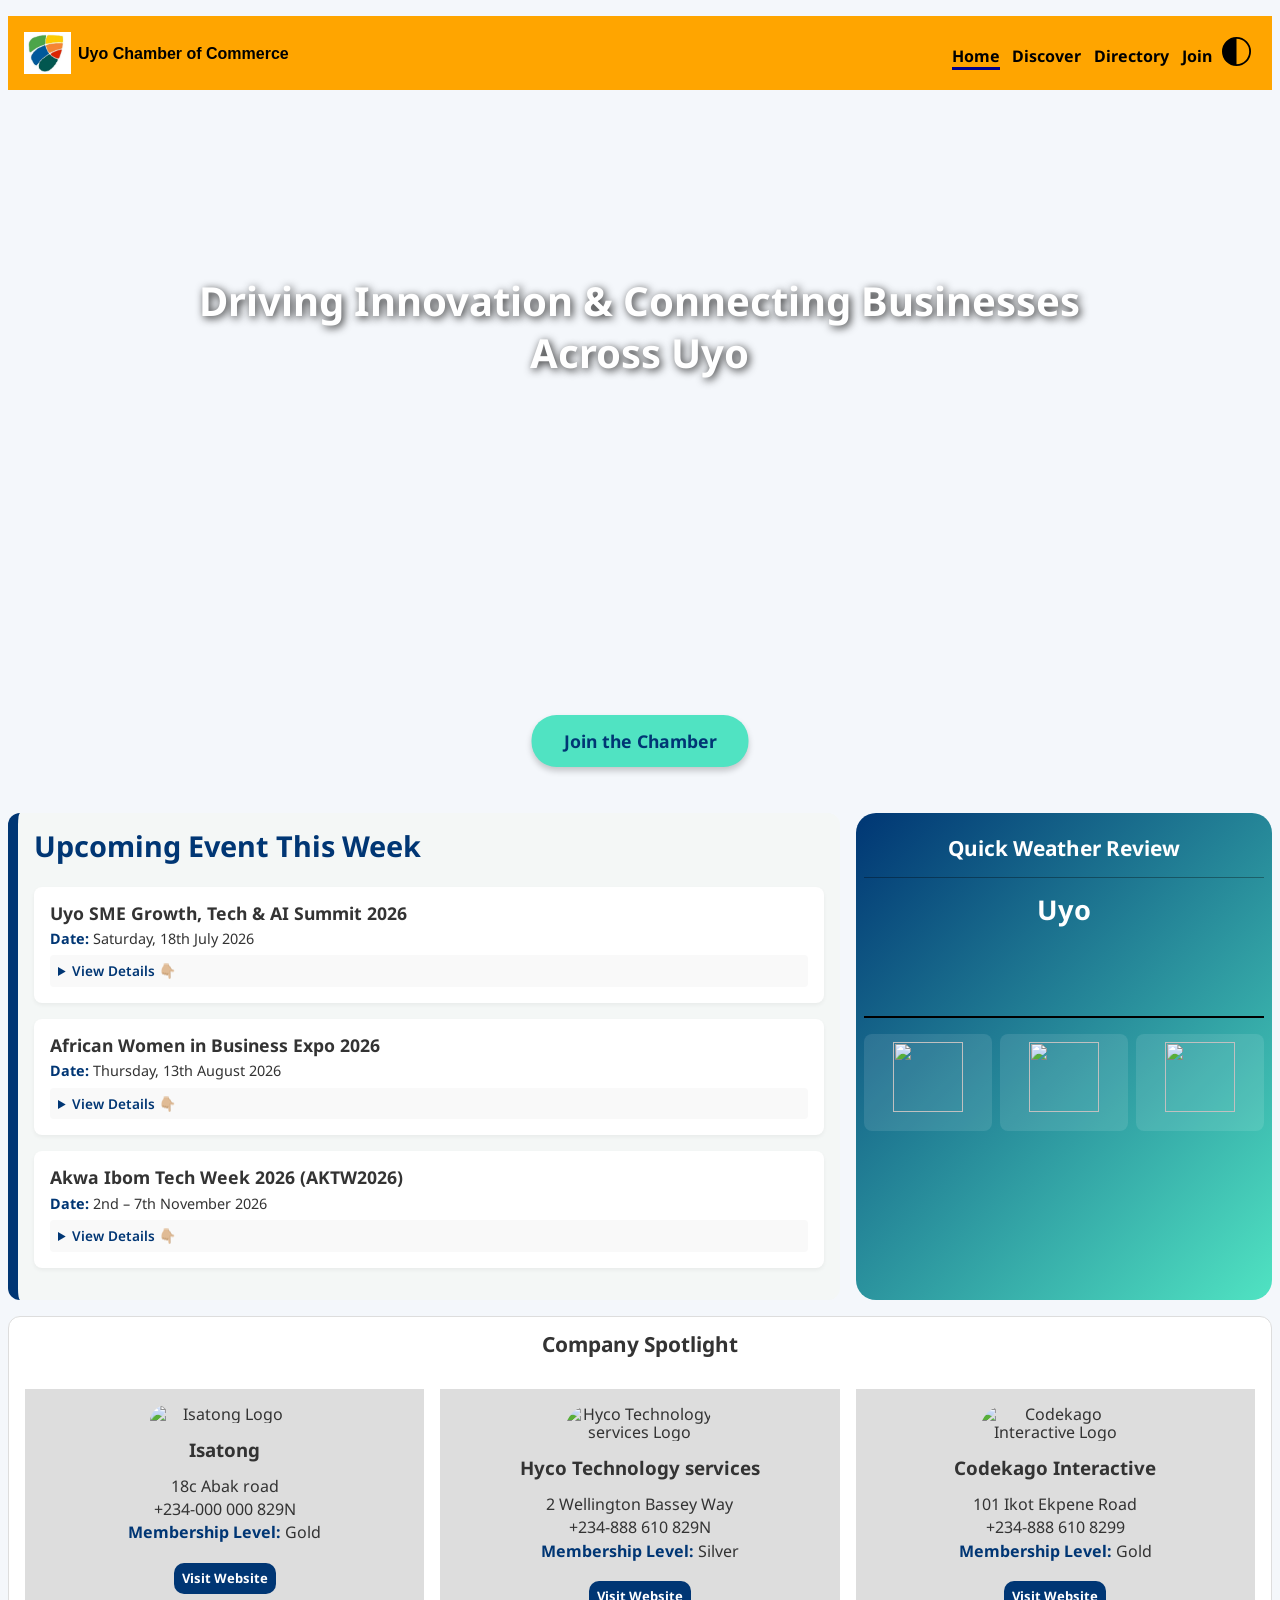
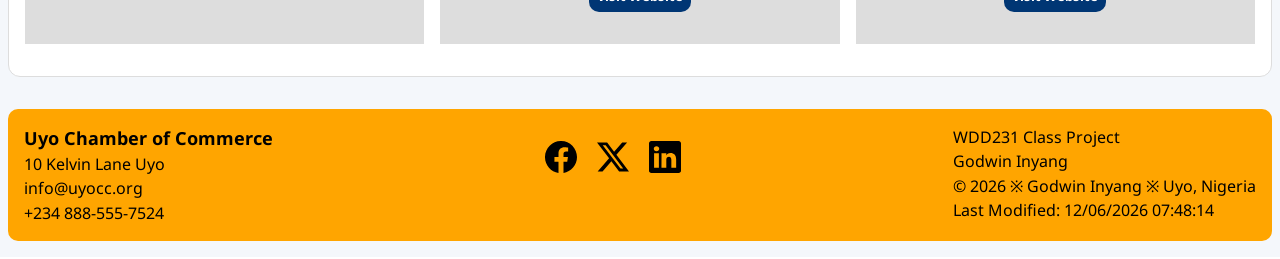
==== chamber/index.html @ 814ba2d1 "Chamber Home page Project" ====
<!DOCTYPE html>
<html lang="en">

<head>
    <meta charset="UTF-8">
    <meta name="viewport" content="width=device-width, initial-scale=1.0">
    <title>Home | Uyo City Chamber of Commerce</title>
    <meta name="author" content="Godwin Inyang">
    <meta name="description"
        content="Welcome to Uyo's central hub for business growth and community updates. Access local weather, explore member spotlights, and join Uyo's top network today!">
    
    <!-- Favorite Icon -->
    <link rel="icon" href="images/chamber-favicon.ico">

    <!-- Google Font API -->
    <link rel="preconnect" href="https://fonts.googleapis.com">
    <link rel="preconnect" href="https://fonts.gstatic.com" crossorigin>
    <link href="https://fonts.googleapis.com/css2?family=Noto+Sans:ital,wght@0,100..900;1,100..900&display=swap"
        rel="stylesheet">

    <!--  Facebook meta information -->
    <meta property="og:title" content="Uyo City Chamber of commerce homepage">
    <meta property="og:description"
        content="Welcome to Uyo's central hub for business growth and community updates. Access local weather, explore member spotlights, and join Uyo's top network today!">
    <meta property="og:image" content="https://godwino17.github.io/wdd231/chamber/images/chamber-logo.png">
    <meta property="og:url" content="https://godwino17.github.io/wdd231/chamber/index.html">

    <!-- Style sheets -->
    <link rel="stylesheet" href="styles/normalise.css">
    <link rel="stylesheet" href="styles/small.css">
    <link rel="stylesheet" href="styles/larger.css">

    <!-- Scripts -->
    <script src="scripts/chamber.js" defer></script>
    <!--Script specific to this page only -->
    <script type="module" src="scripts/weather.mjs"></script> 
</head>

<body>
    <div class="home">
        <header>
            <img src="images/chamber-logo.png" alt="Uyo Chamber of Commerce Logo" width="47">
            <span>Uyo Chamber of Commerce</span>

            <button class="dark" id="dark" aria-label="toggle dark/light mode" type="button"><img
                    src="images/toggle-dark.svg" alt="" width="24" height="24"></button>
            <button class="hambtn" id="hambtn" aria-label="navigation button" type="button"></button>

            <nav class="main-nav">
                <ul>
                    <li><a class="current" aria-current="page" href="index.html">Home</a></li>
                    <li><a href="#">Discover</a></li>
                    <li><a href="directory.html">Directory</a></li>
                    <li><a href="#">Join</a></li>
                </ul>
            </nav>
        </header>

        <main>
            <div class="hero-img">
                <h1>Driving Innovation & Connecting Businesses Across Uyo</h1>

                <picture>
                    <source srcset="images/hero-large.webp" media="(min-width: 1000px)">
                    <source srcset="images/hero-medium.webp" media="(min-width: 550px)">
                    <img src="images/hero-small.webp" alt="Uyo landscape view" width="500" height="280" loading="lazy">
                </picture>
                
                <a href="join.html">Join the Chamber</a>
            </div>

            <section class="weather">
                <h2>Quick Weather Review</h2>
                <div class="today-temp">
                    <p>Uyo</p>
                    <figure>
                        <figcaption></figcaption>
                        <img class="w-icon" src="" alt="">
                    </figure>
                    <p class="c-temp"></p>
                    <p class="today-date"></p>
                </div>

                <div class="future-temp">
                    <div>
                        <p class="day1-date"></p>
                        <img class="day1-icon" src="" alt="">
                        <p class="day1-descrip"></p>
                        <p class="day1-temp"></p>
                    </div>
                    <div>
                        <p class="day2-date"></p>
                        <img class="day2-icon" src="" alt="">
                        <p class="day2-descrip"></p>
                        <p class="day2-temp"></p>
                    </div>
                    <div>
                        <p class="day3-date"></p>
                        <img class="day3-icon" src="" alt="">
                        <p class="day3-descrip"></p>
                        <p class="day3-temp"></p>
                    </div>
                </div>

            </section>

            <section class="events">
                <h2>Upcoming Event This Week</h2>
                <section>
                    <h3>Uyo SME Growth, Tech & AI Summit 2026</h3>
                    <p><span>Date:</span> Saturday, 18th July 2026</p>
                    <details> 
                        <summary>View Details 👇🏼</summary>
                        <p>A high-level gathering focused on equipping local MSMEs with digital transformation and artificial intelligence
                        tools. Features expert panels and a live business pitch competition.</p>
                    </details>
                </section>

                <section>
                    <h3>African Women in Business Expo 2026</h3>
                    <p><span>Date:</span> Thursday, 13th August 2026</p>
                    <details>
                        <summary>View Details 👇🏼</summary>
                        <p>Dedicated to networking, market access, and trade matchmaking opportunities for female entrepreneurs and
                        women-led enterprises in the Niger Delta region.</p>
                    </details>
                </section>

                <section>
                    <h3>Akwa Ibom Tech Week 2026 (AKTW2026)</h3>
                    <p><span>Date:</span> 2nd – 7th November 2026</p>
                    <details>
                        <summary>View Details 👇🏼</summary>
                        <p><span>Theme:</span> Scaling the Frontier: From Homegrown Innovation to Global MarketsDetails: The state's premier tech convergence
                            helping local startups capture international investment and position talent for the global digital economy.</p>
                        <p>The state's premier tech convergence helping local startups capture international investment and position
                        talent for the global digital economy.</p>
                    </details>
                </section>
            </section>

            <section class="member-cnt">
                <h2>Company Spotlight</h2>

            </section>
        </main>

        <footer>
            <div>
                <p class="block">Uyo Chamber of Commerce</p>
                <p>10 Kelvin Lane Uyo</p>
                <p>info@uyocc.org</p>
                <p>+234 888-555-7524</p>
            </div>

            <div class="social">
                <a href="https://web.facebook.com/profile.php?id=61576403897286" target="_blank"><img
                        src="images/facebook.svg" alt="Facebook" width="32" height="32"></a>
                <a href="https://web.twitter.com" target="_blank"><img src="images/twitter-x.svg" alt="twitter X"
                        width="32" height="32"></a>
                <a href="https://linkedin.com/in/godwin-inyang531" target="_blank"><img src="images/linkedin.svg"
                        alt="Linkedin" width="32" height="32"></a>
            </div>

            <div>
                <p>WDD231 Class Project</p>
                <p>Godwin Inyang</p>
                <p>&copy; <span id="year"></span> ※ Godwin Inyang ※ Uyo, Nigeria</p>
                <p id="now"></p>
            </div>
        </footer>
    </div>
</body>

</html>
---- chamber/styles/normalise.css ----
/*! normalize.css v8.0.1 | MIT License | github.com/necolas/normalize.css */

/* Document
   ========================================================================== */

/**
 * 1. Correct the line height in all browsers.
 * 2. Prevent adjustments of font size after orientation changes in iOS.
 */

html {
    line-height: 1.15;
    /* 1 */
    -webkit-text-size-adjust: 100%;
    /* 2 */
}

/* Sections
   ========================================================================== */

/**
 * Remove the margin in all browsers.
 */

body {
    margin: 0;
}

/**
 * Render the `main` element consistently in IE.
 */

main {
    display: block;
}

/**
 * Correct the font size and margin on `h1` elements within `section` and
 * `article` contexts in Chrome, Firefox, and Safari.
 */

/* h1 {
    font-size: 2em;
    margin: 0.67em 0;
} */

/* Grouping content
   ========================================================================== */

/**
 * 1. Add the correct box sizing in Firefox.
 * 2. Show the overflow in Edge and IE.
 */

hr {
    box-sizing: content-box;
    /* 1 */
    height: 0;
    /* 1 */
    overflow: visible;
    /* 2 */
}

/**
 * 1. Correct the inheritance and scaling of font size in all browsers.
 * 2. Correct the odd `em` font sizing in all browsers.
 */

pre {
    font-family: monospace, monospace;
    /* 1 */
    font-size: 1em;
    /* 2 */
}

/* Text-level semantics
   ========================================================================== */

/**
 * Remove the gray background on active links in IE 10.
 */

a {
    background-color: transparent;
}

/**
 * 1. Remove the bottom border in Chrome 57-
 * 2. Add the correct text decoration in Chrome, Edge, IE, Opera, and Safari.
 */

abbr[title] {
    border-bottom: none;
    /* 1 */
    text-decoration: underline;
    /* 2 */
}

/**
 * Add the correct font weight in Chrome, Edge, and Safari.
 */

b,
strong {
    font-weight: bolder;
}

/**
 * 1. Correct the inheritance and scaling of font size in all browsers.
 * 2. Correct the odd `em` font sizing in all browsers.
 */

code,
kbd,
samp {
    font-family: monospace, monospace;
    /* 1 */
    font-size: 1em;
    /* 2 */
}

/**
 * Add the correct font size in all browsers.
 */

small {
    font-size: 80%;
}

/**
 * Prevent `sub` and `sup` elements from affecting the line height in
 * all browsers.
 */

sub,
sup {
    font-size: 75%;
    line-height: 0;
    position: relative;
    vertical-align: baseline;
}

sub {
    bottom: -0.25em;
}

sup {
    top: -0.5em;
}

/* Embedded content
   ========================================================================== */

/**
 * Remove the border on images inside links in IE 10.
 */

img {
    border-style: none;
}

/* Forms
   ========================================================================== */

/**
 * 1. Change the font styles in all browsers.
 * 2. Remove the margin in Firefox and Safari.
 */

button,
input,
optgroup,
select,
textarea {
    font-family: inherit;
    /* 1 */
    font-size: 100%;
    /* 1 */
    line-height: 1.15;
    /* 1 */
    margin: 0;
    /* 2 */
}

/**
 * Show the overflow in IE.
 * 1. Show the overflow in Edge.
 */

button,
input {
    /* 1 */
    overflow: visible;
}

/**
 * Remove the inheritance of text transform in Edge, Firefox, and IE.
 * 1. Remove the inheritance of text transform in Firefox.
 */

button,
select {
    /* 1 */
    text-transform: none;
}

/**
 * Correct the inability to style clickable types in iOS and Safari.
 */

button,
[type="button"],
[type="reset"],
[type="submit"] {
    -webkit-appearance: button;
}

/**
 * Remove the inner border and padding in Firefox.
 */

button::-moz-focus-inner,
[type="button"]::-moz-focus-inner,
[type="reset"]::-moz-focus-inner,
[type="submit"]::-moz-focus-inner {
    border-style: none;
    padding: 0;
}

/**
 * Restore the focus styles unset by the previous rule.
 */

button:-moz-focusring,
[type="button"]:-moz-focusring,
[type="reset"]:-moz-focusring,
[type="submit"]:-moz-focusring {
    outline: 1px dotted ButtonText;
}

/**
 * Correct the padding in Firefox.
 */

fieldset {
    padding: 0.35em 0.75em 0.625em;
}

/**
 * 1. Correct the text wrapping in Edge and IE.
 * 2. Correct the color inheritance from `fieldset` elements in IE.
 * 3. Remove the padding so developers are not caught out when they zero out
 *    `fieldset` elements in all browsers.
 */

legend {
    box-sizing: border-box;
    /* 1 */
    color: inherit;
    /* 2 */
    display: table;
    /* 1 */
    max-width: 100%;
    /* 1 */
    padding: 0;
    /* 3 */
    white-space: normal;
    /* 1 */
}

/**
 * Add the correct vertical alignment in Chrome, Firefox, and Opera.
 */

progress {
    vertical-align: baseline;
}

/**
 * Remove the default vertical scrollbar in IE 10+.
 */

textarea {
    overflow: auto;
}

/**
 * 1. Add the correct box sizing in IE 10.
 * 2. Remove the padding in IE 10.
 */

[type="checkbox"],
[type="radio"] {
    box-sizing: border-box;
    /* 1 */
    padding: 0;
    /* 2 */
}

/**
 * Correct the cursor style of increment and decrement buttons in Chrome.
 */

[type="number"]::-webkit-inner-spin-button,
[type="number"]::-webkit-outer-spin-button {
    height: auto;
}

/**
 * 1. Correct the odd appearance in Chrome and Safari.
 * 2. Correct the outline style in Safari.
 */

[type="search"] {
    -webkit-appearance: textfield;
    /* 1 */
    outline-offset: -2px;
    /* 2 */
}

/**
 * Remove the inner padding in Chrome and Safari on macOS.
 */

[type="search"]::-webkit-search-decoration {
    -webkit-appearance: none;
}

/**
 * 1. Correct the inability to style clickable types in iOS and Safari.
 * 2. Change font properties to `inherit` in Safari.
 */

::-webkit-file-upload-button {
    -webkit-appearance: button;
    /* 1 */
    font: inherit;
    /* 2 */
}

/* Interactive
   ========================================================================== */

/*
 * Add the correct display in Edge, IE 10+, and Firefox.
 */

details {
    display: block;
}

/*
 * Add the correct display in all browsers.
 */

summary {
    display: list-item;
}

/* Misc
   ========================================================================== */

/**
 * Add the correct display in IE 10+.
 */

template {
    display: none;
}

/**
 * Add the correct display in IE 10.
 */

[hidden] {
    display: none;
}
---- chamber/styles/small.css ----
* {
    padding: 0;
    margin: 0;
    box-sizing: border-box;
}

.directory, .home {
    background-color: #f4f7fb;
    color: #333;
    /* font-family: Verdana, Geneva, Tahoma, sans-serif; */
    font-family: "Noto Sans", sans-serif;
    padding: 1rem .5rem;
}

/************************* DIRECTORY PAGE ******************************/
/************************* HEADER ******************************/
header {
    display: grid;
    grid-template-columns: 47px auto 44px 44px;
    align-items: start;
    background-color: orange;
    padding: 1rem;
}

header span {
    font-family: Verdana, Geneva, Tahoma, sans-serif;
    font-size: 1.2rem;
    font-weight: 500;
    padding-left: 5px;
    color: black;
}

.dark img {
    width: 2rem;
    height: 2rem;
}

.hambtn::before {
    content: "\2630";
    font-size: 2.5rem;
}

.hambtn.show::before {
    content: "\2716";
}

header button {
    font-weight: 700;
    border: none;
    align-self: last baseline;
    width: 100%;
    height: 100%;
    background-color: transparent;
    color: black;
    cursor: pointer;
}

.main-nav {
    display: none;
    grid-column: 1/5;
    padding: .5rem .5rem 0;
    margin-top: .5rem;
}

.show {
    display: block;
}

.main-nav ul {
    list-style: none;
    padding: .5rem 0;
}

.main-nav li {
    padding: .5rem 0;
}

.main-nav a {
    text-decoration: none;
    font-weight: 700;
    color: black;
    transition: color 0.3s ease;
}

.current { 
    border-bottom: 3px solid darkblue;
}

.main-nav a:hover {
    color: #38bdf8;
}

/*********************** MAIN **************************/
.directory main {
    padding: 1rem 0;
}

.directory h1 {
    padding-bottom: 1rem;
    font-size: 1.3rem;
    color: black;
}

.directory main div {
    display: flex;
    justify-content: center;
    gap: 1rem;
}

.directory main button {
    padding: .5rem 1.5rem;
    font-weight: 700;
    cursor: pointer;
    background-color: rgba(255, 166, 0, 0.493);
    color: black;
    border: none;
    border-radius: 6px;
    transition: all 0.3s ease;
}

.directory main button:hover {
    background-color: rgba(255, 166, 0, 0.767);
    transform: translateY(-2px);
    box-shadow: 0 4px 10px rgba(37, 99, 235, 0.3);
}

.directory .view {
    display: grid;
    grid-template-columns: 1fr;
    margin-top: 1.5rem;
}

.directory .grid {
    display: grid;
    grid-template-columns:  1fr 2fr;
    gap: .5rem;
    background-color: white;
    border-radius: 12px;
    padding: 1rem;
    margin: .5rem;
    box-shadow: 0 2px 8px rgba(0, 0, 0, 0.08);
    transition: all 0.3s ease
}


.directory .grid:hover {
    transform: translateY(-5px);
    box-shadow: 0 8px 18px rgba(0, 0, 0, 0.15);
}

.directory .grid h2 {
    text-align: center;
    grid-column: 1/3;
    border-bottom: 1px solid #030405;
    color: #1e293b;
    margin-bottom: 5px;
    padding-bottom: 5px;
}

.directory .grid div:nth-child(even) {
    grid-column: 1/2;
}

.directory .grid div {
    display: flex;
    flex-direction: column;
    gap: .2rem;
    justify-content: start;
    grid-column: 2/3;
    color: #475569;
}

.directory .grid img {
    width: 100%;
    border-radius: 8px;
}

.directory .grid span {
    font-weight: 700;
    font-size: small;
    color: black;
}

.directory .grid p {
    font-size: small;
}

.directory .lines {
    display: flex;
    flex-direction: column;
    text-align: left;
    margin-top: 1.5rem;
}

.directory .list {
    padding: 1rem;
}

.directory .list:nth-child(odd) {
    background-color: rgba(128, 128, 128, 0.301);
}

.directory .list h2 {
    font-size: medium;
    color: black;
    margin-bottom: .8rem;
}

.directory .list p {
    font-size: medium;
    padding-bottom: 3px;
}

.directory .list span {
    font-weight: 700;
    font-size: small;
    color: black;
}


/*********************** FOOTER **************************/
footer {
    background-color: orange;
    padding: 1rem;
    margin-top: 2rem;
    border-radius: 10px;
}

footer P {
    padding: 3px 0;
    color: black;
}

.block {
    font-size: large;
    font-weight: 700;
}

.social {
    text-align: center;
}

.social img {
    margin: 1rem .5rem;
    transition: transform 0.3s ease;
}

.social img:hover {
    transform: scale(1.15);
}

/*********************** HOME PAGE **************************/
.home main {
    /* ➕ */
    display: flex;
    flex-direction: column;
    gap: 2rem;
    max-width: 100%;
}
.hero-img {
    /* ➕ */
    position: relative;
    text-align: center;
    /* overflow: hidden; */
    /* border-radius: 12px; */
}

.hero-img img {
    width: 100%;
    height: auto;
    display: block;
    object-fit: cover;
    filter: brightness(70%);
}

.hero-img h1 {
    /* ➕ */
    position: absolute;
    top: 35%;
    left: 50%;
    transform: translate(-50%, -70%);
    width: 90%;
    color: white;
    font-size: 1.3rem;
    font-weight: 700;
    text-shadow: 2px 2px 8px rgba(0, 0, 0, 0.85);
    margin: 0;
    line-height: 1.3;
    z-index: 1;
}

.hero-img a {
    /* ➕ */
    position: absolute;
    bottom: 15px;
    left: 50%;
    transform: translateX(-50%);
    background-color: #50e3c2;
    color: #003674;
    padding: 0.6rem 1.2rem;
    text-decoration: none;
    font-weight: bold;
    border-radius: 25px;
    font-size: 0.9rem;
    box-shadow: 0 4px 6px rgba(0, 0, 0, 0.2);
    white-space: nowrap;
}

.weather {
    background: linear-gradient(135deg, #003674, #50e3c2);
    border-radius: 20px;
    padding: .5rem;
    text-align: center;
    color: white;
}

.weather h2 {
    font-size: 1.3rem;
    padding: 1rem 0;
    border-bottom: 1px solid rgba(0, 0, 0, 0.329);
}

.today-temp p {
    font-size: 1.7rem;
    font-weight: 700;
    padding: 1rem 0;
    text-transform: capitalize;
}

.weather figcaption {
    text-transform: capitalize;
}

.weather .c-temp {
    font-size: 2rem;
    color: yellow;
    font-style: italic;
    padding-top: 0;
}

.weather .today-date {
    font-size: medium;
    margin-bottom: 1.5rem;
    padding-top: 0;
}

.future-temp {
    display: flex;
    gap: .5rem;
    justify-content: center;
    border-top: 2px solid black;
    padding: 1rem 00;
}

.future-temp  div {
    /* ➕ */
    flex: 1 1 100%;
    background: rgba(255, 255, 255, 0.1);
    padding: 0.5rem;
    border-radius: .5rem;
    font-size: 0.85rem;
}

.day1-date, .day2-date, .day3-date {
    font-weight: 500;
}

.day1-icon, .day2-icon, .day3-icon {
    width: 70px;
    height: 70px;
}

.day1-descrip, .day2-descrip, .day3-descrip {
    font-style: italic;
    text-transform: capitalize;
    padding-bottom: .5rem;
}

.events {
    /* ➕ */
    background-color: #f4f7f6;
    padding: 1rem;
    border-radius: 12px;
    border-left: 10px solid #003674;
}

.events h2 {
    /* ➕ */
    font-size: 1.3rem;
    color: #003674;
    margin-bottom: 1rem;
}

.events section {
    /* ➕ */
    background: white;
    padding: 1rem;
    margin-bottom: 1rem;
    border-radius: 8px;
    box-shadow: 0 2px 4px rgba(0, 0, 0, 0.05);
}

.events h3 {
    /* ➕ */
    font-size: 1.1rem;
    color: #333;
    margin-top: 0;
    margin-bottom: 0.5rem;
}

.events p {
    /* ➕ */
    font-size: 0.9rem;
    margin: 0.3rem 0;
}

.events p span {
    /* ➕ */
    font-weight: bold;
    color: #003674;
}

details {
    /* ➕ */
    margin-top: 0.5rem;
    background: #f9f9f9;
    padding: 0.5rem;
    border-radius: 4px;
    cursor: pointer;
}

summary {
    /* ➕ */
    font-size: 0.85rem;
    font-weight: 600;
    color: #003674;
    outline: none;
}

details p {
    /* ➕ */
    padding-top: 0.5rem;
    line-height: 1.4;
    color: #555;
}

.member-cnt {
    background-color: #ffffff;
    padding: 1rem;
    border-radius: 12px;
    border: 1px solid #ddd;
    text-align: center;
}

.member-cnt h2 {
    font-size: 1.3rem;
    color: #333;
    margin-bottom: 1rem;
}

.member-cnt section {
    padding: 1rem;
    background-color: #ddd;
    margin-bottom: 1rem;
}

.member-cnt img {
    display: block;
    margin: 0 auto;
    padding-bottom: 1rem;
}

.member-cnt h3 {
    padding-bottom: 1rem;
}

.member-cnt p {
    padding-bottom: 5px;
}

.member-cnt span {
    font-weight: 700;
    color: #003674;
}

.member-cnt a {
    display: block;
    text-decoration: none;
    color: white;
    background-color: #003674;
    padding: .5rem;
    width: fit-content;
    margin: 1rem auto;
    border-radius: 10px;
    font-size: small;
    font-weight: 700;
}
---- chamber/styles/larger.css ----
@media screen and (min-width: 418px) {
    header span {
        margin-top: 10px;
        font-size: 1rem;
        font-weight: 700;
        padding-right: 1rem;
    }

    .dark img {
        margin-right: 2rem;
    }
}

@media screen and (min-width: 620px) {
    /************************* HEADER ******************************/
    .hambtn {
        display: none;
    }

    header {
        display: grid;
        grid-template-columns: 44px 1fr 1fr 44px;
        align-items: end;
    }

    header span {
        margin: 0 0 10px 5px;
    }

    .main-nav {
        display: block;
        background-color: inherit;
        grid-column: 3/4;
        grid-row: 1/2;
        margin: 0;
        padding: 0;
        text-align: right;
    }

    .dark img {
        grid-column: 4/5;
        margin-left: 10px;
        width: 1.8rem;
        height: 1.8rem;
        cursor: pointer;
    }

    .main-nav ul {
        display: flex;
        flex-direction: row;
        gap: .8rem;
        justify-content: end;
        align-items: flex-end;
    }

    .main-nav li {
        padding: 0;
    }

    /************************* DIRECTORY MAIN ******************************/
    .directory h1 {
        padding: 0 0 1rem .5rem;
    }

    .directory .view {
        display: grid;
        grid-template-columns: 1fr 1fr;
    }

    .directory .list {
        display: grid;
        grid-template-columns: 1fr 1fr 1fr 1.5fr;
        grid-template-columns: .5fr .5fr .5fr 1fr;
        gap: 1rem;
        padding: .5rem 0 1rem 3px;
    }

    .directory .list h2 {
        font-size: small;
        margin-bottom: 0;
    }

    .directory .list p {
        font-size: small;
    }

    /************************* FOOTER ******************************/
    footer {
        display: flex;
        justify-content: space-between;

    }

    /************************* HOME MAIN ******************************/
    .home main {
        display: grid;
        grid-template-columns: 2fr 1fr; 
        gap: 1rem;
    }

    .hero-img {
        grid-column: 1 / -1;
    }

    .hero-img h1 {
        font-size: 2.5rem;
        width: 70%;
        transform: translate(-50%, -60%);
    }

    .hero-img a {
        bottom: 30px;
        padding: 1rem 2rem;
        font-size: 1.1rem;
    }

    .hero-img a:hover {
        background-color: #003674;
        color: white;
    }

    .events {
        grid-column: 1/2;
        grid-row: 2/3;
        margin: 0;
    }

    .events h2 {
        font-size: 1.8rem;
        margin-bottom: 1.5rem;
    }

    .weather {
        grid-column: 2/3;
        /* align-self: start; */
    }

    .member-cnt {
        display: grid;
        grid-template-columns: repeat(3, 1fr);
        gap: 1rem;
        grid-column: 1/3;
        grid-row: 3/4;
    }

    .member-cnt h2 {
        grid-column: 1/4;
    }

    .member-cnt img {
        border-radius: 50px;
    }
}

@media screen and (min-width: 870px) {
    .directory .view {
            display: grid;
            grid-template-columns: 1fr 1fr 1fr;
    }
}
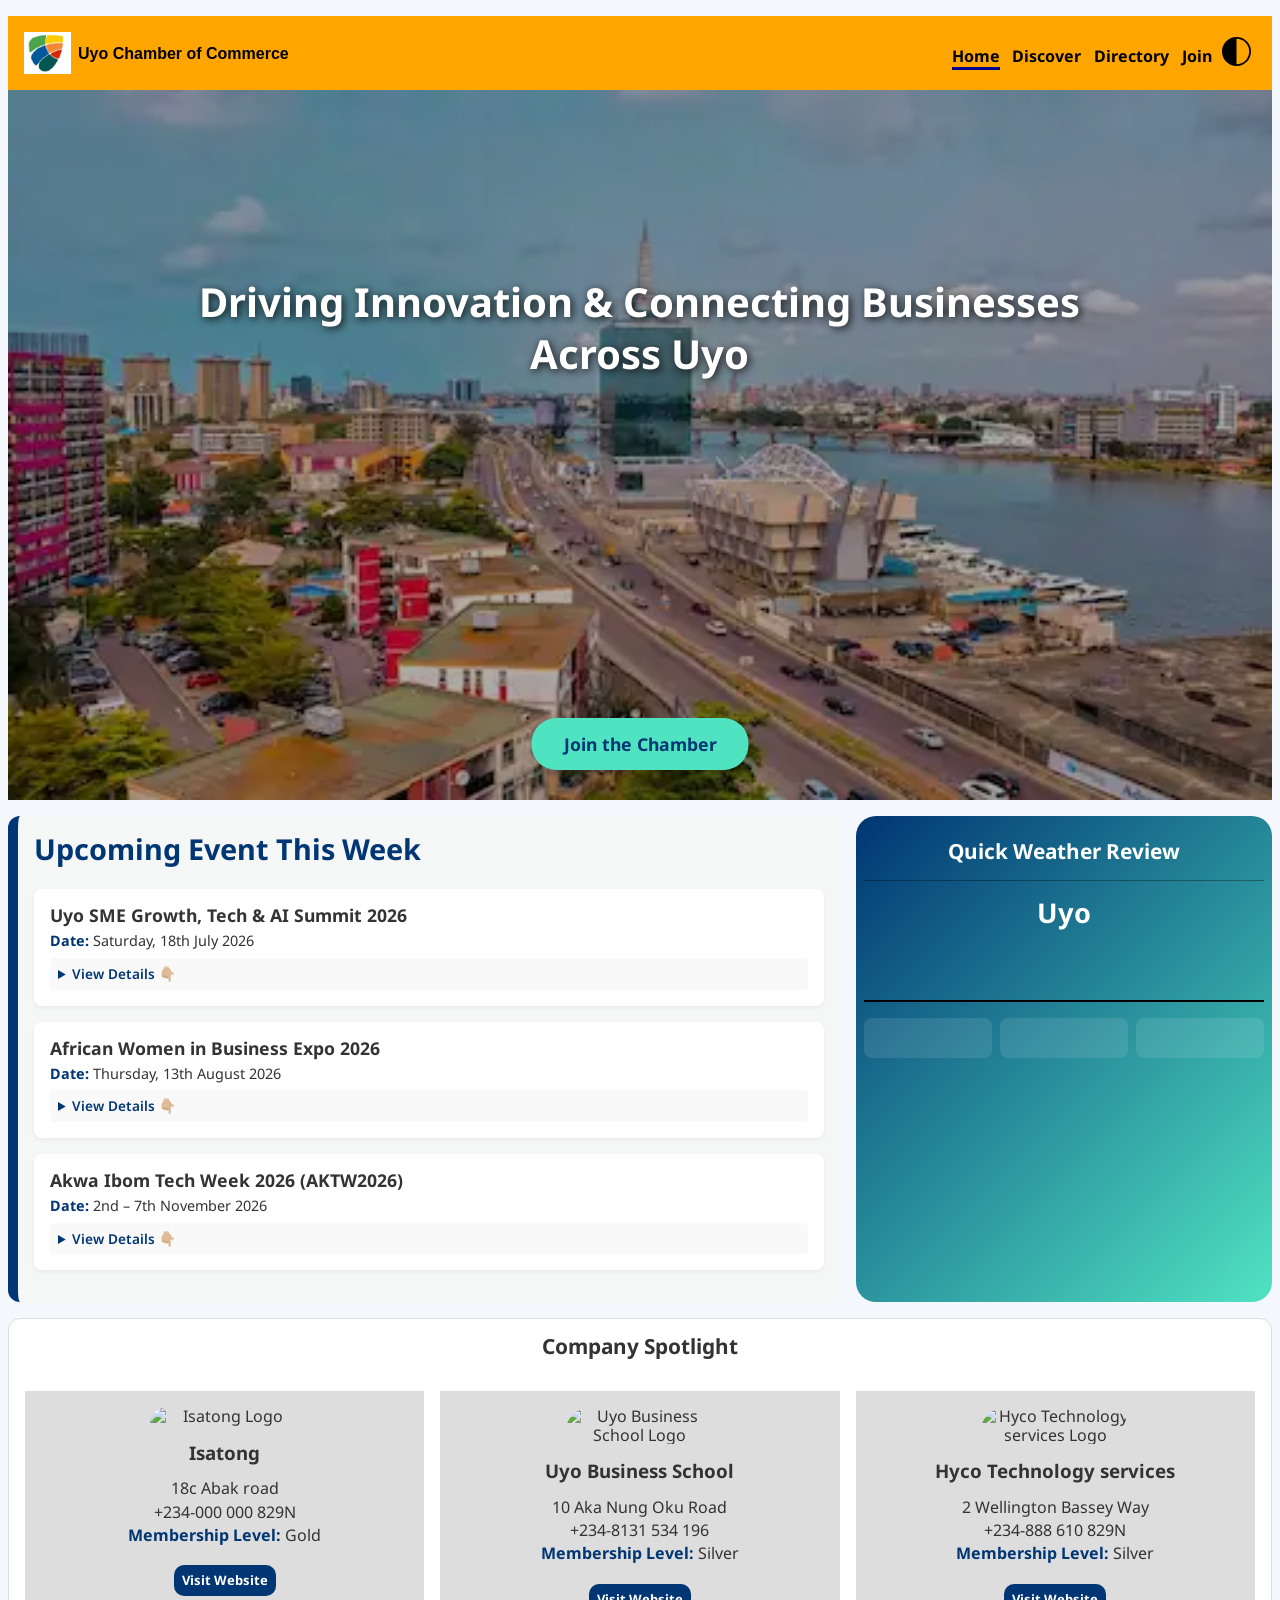
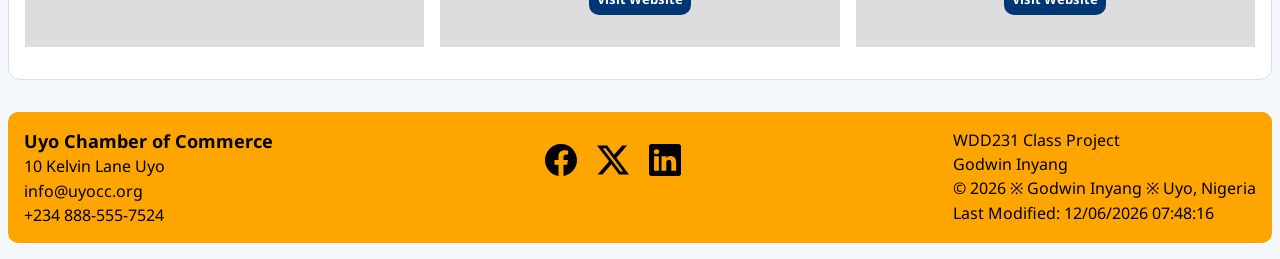
==== commit 209c0dde: "Chamber Home Page" ====
--- a/chamber/index.html
+++ b/chamber/index.html
@@ -75,28 +75,24 @@
                     <p>Uyo</p>
                     <figure>
                         <figcaption></figcaption>
-                        <img class="w-icon" src="" alt="">
                     </figure>
                     <p class="c-temp"></p>
                     <p class="today-date"></p>
                 </div>
 
                 <div class="future-temp">
-                    <div>
+                    <div class="divI">
                         <p class="day1-date"></p>
-                        <img class="day1-icon" src="" alt="">
                         <p class="day1-descrip"></p>
                         <p class="day1-temp"></p>
                     </div>
-                    <div>
+                    <div class="divII">
                         <p class="day2-date"></p>
-                        <img class="day2-icon" src="" alt="">
                         <p class="day2-descrip"></p>
                         <p class="day2-temp"></p>
                     </div>
-                    <div>
+                    <div class="divIII">
                         <p class="day3-date"></p>
-                        <img class="day3-icon" src="" alt="">
                         <p class="day3-descrip"></p>
                         <p class="day3-temp"></p>
                     </div>
--- a/chamber/styles/small.css
+++ b/chamber/styles/small.css
@@ -251,18 +251,14 @@
 
 /*********************** HOME PAGE **************************/
 .home main {
-    /* ➕ */
     display: flex;
     flex-direction: column;
     gap: 2rem;
     max-width: 100%;
 }
 .hero-img {
-    /* ➕ */
     position: relative;
     text-align: center;
-    /* overflow: hidden; */
-    /* border-radius: 12px; */
 }
 
 .hero-img img {
@@ -274,7 +270,6 @@
 }
 
 .hero-img h1 {
-    /* ➕ */
     position: absolute;
     top: 35%;
     left: 50%;
@@ -290,7 +285,6 @@
 }
 
 .hero-img a {
-    /* ➕ */
     position: absolute;
     bottom: 15px;
     left: 50%;
@@ -353,7 +347,6 @@
 }
 
 .future-temp  div {
-    /* ➕ */
     flex: 1 1 100%;
     background: rgba(255, 255, 255, 0.1);
     padding: 0.5rem;
@@ -363,11 +356,7 @@
 
 .day1-date, .day2-date, .day3-date {
     font-weight: 500;
-}
-
-.day1-icon, .day2-icon, .day3-icon {
-    width: 70px;
-    height: 70px;
+    padding-bottom: 1rem;
 }
 
 .day1-descrip, .day2-descrip, .day3-descrip {
@@ -377,7 +366,6 @@
 }
 
 .events {
-    /* ➕ */
     background-color: #f4f7f6;
     padding: 1rem;
     border-radius: 12px;
@@ -385,14 +373,12 @@
 }
 
 .events h2 {
-    /* ➕ */
     font-size: 1.3rem;
     color: #003674;
     margin-bottom: 1rem;
 }
 
 .events section {
-    /* ➕ */
     background: white;
     padding: 1rem;
     margin-bottom: 1rem;
@@ -401,7 +387,6 @@
 }
 
 .events h3 {
-    /* ➕ */
     font-size: 1.1rem;
     color: #333;
     margin-top: 0;
@@ -409,19 +394,16 @@
 }
 
 .events p {
-    /* ➕ */
     font-size: 0.9rem;
     margin: 0.3rem 0;
 }
 
 .events p span {
-    /* ➕ */
     font-weight: bold;
     color: #003674;
 }
 
 details {
-    /* ➕ */
     margin-top: 0.5rem;
     background: #f9f9f9;
     padding: 0.5rem;
@@ -430,7 +412,6 @@
 }
 
 summary {
-    /* ➕ */
     font-size: 0.85rem;
     font-weight: 600;
     color: #003674;
@@ -438,7 +419,6 @@
 }
 
 details p {
-    /* ➕ */
     padding-top: 0.5rem;
     line-height: 1.4;
     color: #555;
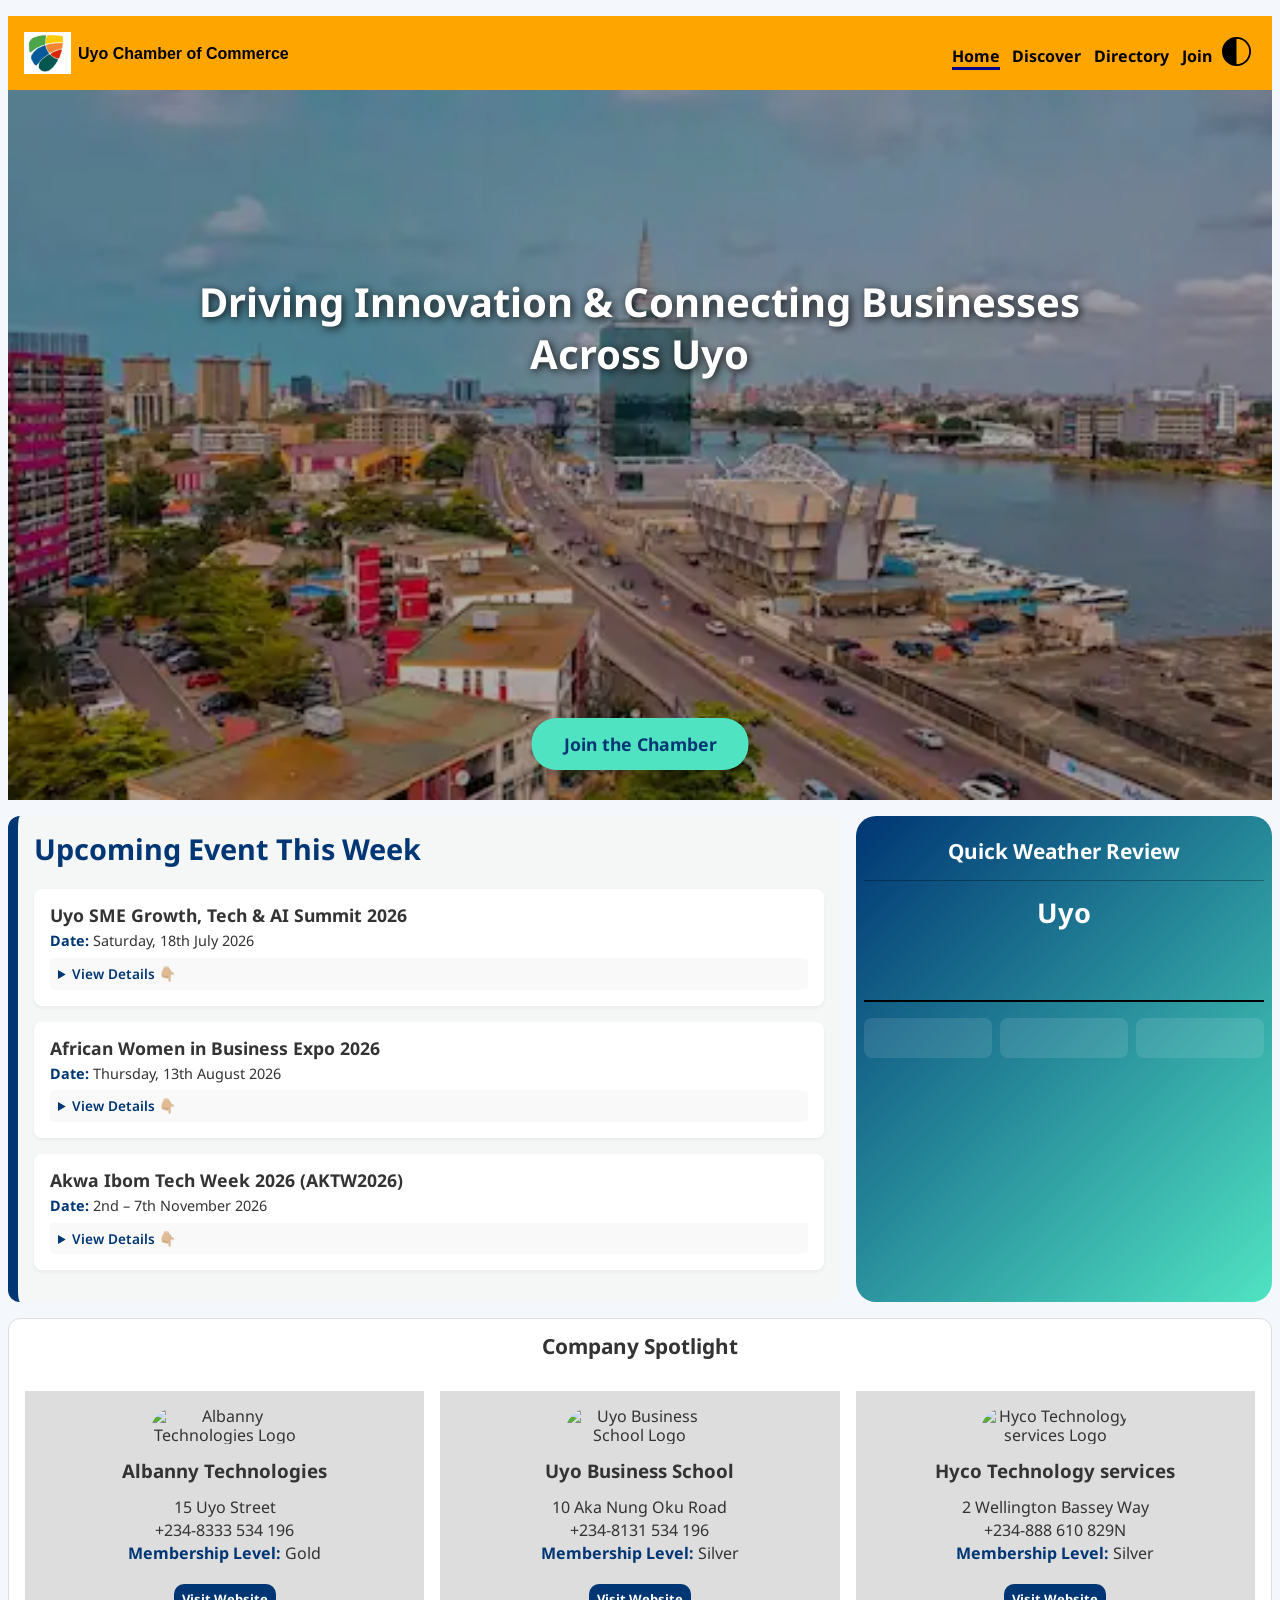
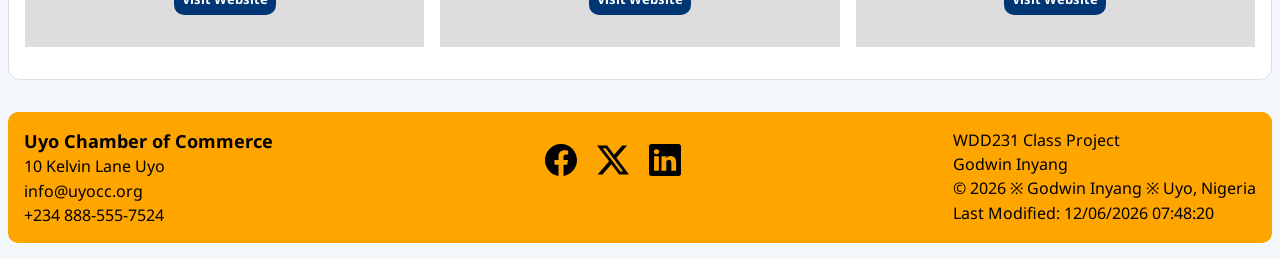
==== commit 2cf3b551: "Add join page to the nav link and correct membership info in json." ====
--- a/chamber/index.html
+++ b/chamber/index.html
@@ -51,7 +51,7 @@
                     <li><a class="current" aria-current="page" href="index.html">Home</a></li>
                     <li><a href="#">Discover</a></li>
                     <li><a href="directory.html">Directory</a></li>
-                    <li><a href="#">Join</a></li>
+                    <li><a href="join.html">Join</a></li>
                 </ul>
             </nav>
         </header>
--- a/chamber/styles/normalise.css
+++ b/chamber/styles/normalise.css
@@ -345,17 +345,17 @@
  * Add the correct display in Edge, IE 10+, and Firefox.
  */
 
-details {
+/* details {
     display: block;
-}
+} */
 
 /*
  * Add the correct display in all browsers.
  */
 
-summary {
+/* summary {
     display: list-item;
-}
+} */
 
 /* Misc
    ========================================================================== */
